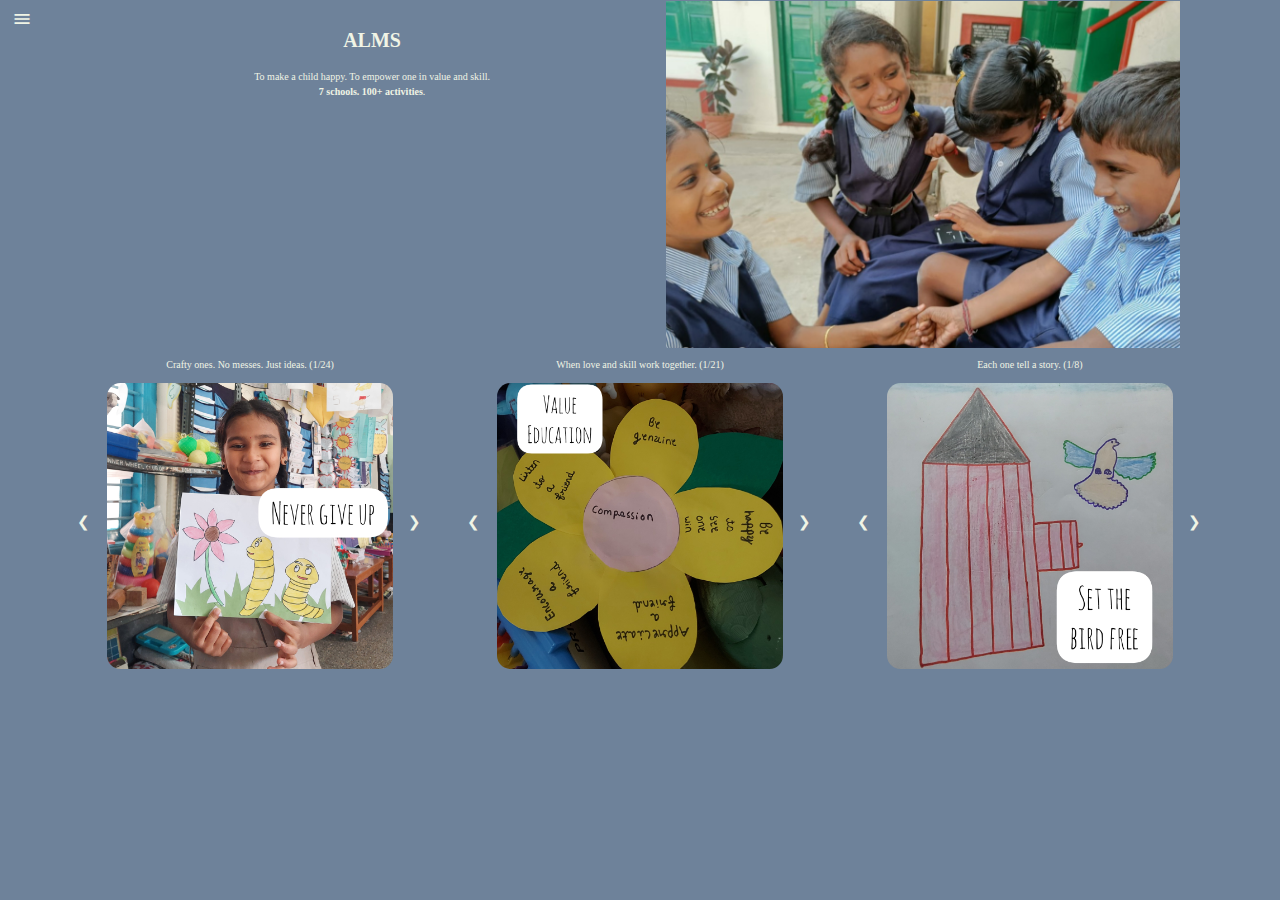
==== index.html @ 9010d497 "Update index.html" ====
<!DOCTYPE html>
<html lang="en">
<head>
  <title>ALMS</title>
  <meta charset="utf-8">
  <meta name="viewport" content="width=device-width, initial-scale=1">
  <link rel="stylesheet" href="https://maxcdn.bootstrapcdn.com/bootstrap/3.4.1/css/bootstrap.min.css">
  <link rel="stylesheet" href="style.css">
  <script src="https://ajax.googleapis.com/ajax/libs/jquery/3.6.1/jquery.min.js"></script>
  <script src="https://maxcdn.bootstrapcdn.com/bootstrap/3.4.1/js/bootstrap.min.js"></script>
  <link rel="stylesheet" href="http://www.w3schools.com/lib/w3.css">
  <link rel="stylesheet" href="https://fonts.googleapis.com/icon?family=Material+Icons">
<style>
.mySlides {display:none;}
</style>

<script>
function openNav() {
  document.getElementById("mySidepanel").style.width = "150px";
}

function closeNav() {
  document.getElementById("mySidepanel").style.width = "0";
}
</script>

</head>

<body>

<div id="mySidepanel" class="sidepanel">
  <a href="javascript:void(0)" class="closebtn" onclick="closeNav()">×</a>
  <a style="margin-top:15%" href="index.html">Home</a>
</div>

<div class="top-nav" style="margin-top:0%;">
   <div class="row">
    <div class="col-sm-1">
	<button class="openbtn" onclick="openNav()"><i class="material-icons" style="font-size:20px">menu</i></button>
    </div>
    <div class="col-sm-5" style="margin:5px 5px 5px 5px">
		<p class="tag">ALMS</p>
		<div style="border-bottom:1px solid #AF3F2B;opacity:0;margin-top:1%;margin-bottom:1%"></div>
		<p class="tag_sub">To make a child happy. To empower one in value and skill.<br>
<b>7 schools. 100+ activities</b>.</p>
    </div>
    <div class="col-sm-5">
		<img class="top1" style="width:100%" src="images/cover/cover.jpg"></img>
    </div>
    <div class="col-sm-1">
    </div> 
   </div>
</div>


  
<div class="container">

  <div class="row">

    <div class="col-sm-4">
      <p class="slideTitle1">Crafty ones. No messes. Just ideas. <span class="slideCraft"></span></p>

      <div class="w3-content w3-display-container">
  		<img class="mySlidesV" src="images/craft/never give up.jpg"></img>
		<img class="mySlidesV" src="images/craft/never hurt.jpg"></img>
  		<img class="mySlidesV" src="images/craft/cooking.jpg"></img>
		<img class="mySlidesV" src="images/craft/bhagavad gita.jpg"></img>
		<img class="mySlidesV" src="images/craft/astronomy.jpg"></img>
		<img class="mySlidesV" src="images/craft/reuse.jpg"></img>
		<img class="mySlidesV" src="images/craft/thankful.jpg"></img>
		<img class="mySlidesV" src="images/craft/unique.jpg"></img>
		<img class="mySlidesV" src="images/craft/avoid plastic.jpg"></img>
		<img class="mySlidesV" src="images/craft/food.jpg"></img>
		<img class="mySlidesV" src="images/craft/sharing.jpg"></img>
		<img class="mySlidesV" src="images/craft/eco craft.jpg"></img>
		<img class="mySlidesV" src="images/craft/positive.jpg"></img>
		<img class="mySlidesV" src="images/craft/pace.jpg"></img>
		<img class="mySlidesV" src="images/craft/green env.jpg"></img>
		<img class="mySlidesV" src="images/craft/soldier.jpg"></img>
		<img class="mySlidesV" src="images/craft/trees.jpg"></img>
		<img class="mySlidesV" src="images/craft/trust.jpg"></img>
		<img class="mySlidesV" src="images/craft/summer.jpg"></img>
		<img class="mySlidesV" src="images/craft/bookmark.jpg"></img>
		<img class="mySlidesV" src="images/craft/lamp.jpg"></img>
		<img class="mySlidesV" src="images/craft/christmas.jpg"></img>
		<img class="mySlidesV" src="images/craft/thank you.jpg"></img>
		<img class="mySlidesV" src="images/craft/pencil stand.jpg"></img>

  		<button class="left" onclick="plusDivs(-1,'V')">&#10094;</button>
  		<button class="right" onclick="plusDivs(1,'V')">&#10095;</button>
	</div>
    </div>

    <div class="col-sm-4">
      <p class="slideTitle2">When love and skill work together. <span class="slideTalent"></span></p>
      <div class="w3-content w3-display-container">
		<img class="mySlidesS" src="images/talent/value.jpg"></img>
 		<img class="mySlidesS" src="images/talent/presentation.jpg"></img>
 		<img class="mySlidesS" src="images/talent/extempore.jpg"></img>
		<img class="mySlidesS" src="images/talent/computer.jpg"></img>
 		<img class="mySlidesS" src="images/talent/language.jpg"></img>
		<img class="mySlidesS" src="images/talent/logical.jpg"></img>
		<img class="mySlidesS" src="images/talent/electricity.jpg"></img>
 		<img class="mySlidesS" src="images/talent/math.jpg"></img>
		<img class="mySlidesS" src="images/talent/gk.jpg"></img>
		<img class="mySlidesS" src="images/talent/counseling.jpg"></img>
		<img class="mySlidesS" src="images/talent/sports.jpg"></img>
		<img class="mySlidesS" src="images/talent/science.jpg"></img>
		<img class="mySlidesS" src="images/talent/meditation.jpg"></img>
		<img class="mySlidesS" src="images/talent/dance.jpg"></img>
		<img class="mySlidesS" src="images/talent/singing.jpg"></img>
 		<img class="mySlidesS" src="images/talent/fashion.jpg"></img>
		<img class="mySlidesS" src="images/talent/cooking.jpg"></img>
		<img class="mySlidesS" src="images/talent/story.jpg"></img>
		<img class="mySlidesS" src="images/talent/movie.jpg"></img>
 		<img class="mySlidesS" src="images/talent/riddle.jpg"></img>
		<img class="mySlidesS" src="images/talent/bookmark.jpg"></img>
 		
 		<button class="left" onclick="plusDivs(-1,'S')">&#10094;</button>
  		<button class="right" onclick="plusDivs(1,'S')">&#10095;</button>
	</div>
    </div>

    <div class="col-sm-4">
      <p class="slideTitle3">Each one tell a story. <span class="slideArt"></span></p>        
      <div class="w3-content w3-display-container">
  		<img class="mySlidesJ" src="images/art/bird.jpg"></img>
            <img class="mySlidesJ" src="images/art/health.jpg"></img>
  		<img class="mySlidesJ" src="images/art/water.jpg"></img>
  		<img class="mySlidesJ" src="images/art/plant.jpg"></img>
  		<img class="mySlidesJ" src="images/art/eat.jpg"></img>
		<img class="mySlidesJ" src="images/art/cleanliness.jpg"></img>
  		<img class="mySlidesJ" src="images/art/tree.jpg"></img>
		<img class="mySlidesJ" src="images/art/water plant.jpg"></img>

  		<button class="left" onclick="plusDivs(-1,'J')">&#10094;</button>
  		<button class="right" onclick="plusDivs(1,'J')">&#10095;</button>
	</div>
    </div>
  </div>

<br><br>
</div>


<script>
var slideIndex = 1;
showDivsV(slideIndex);
showDivsS(slideIndex);
showDivsJ(slideIndex);

function plusDivs(n,x) {
  if(x=='V'){
	showDivsV(slideIndex += n);
  }
  else if(x=='S'){
	showDivsS(slideIndex += n);
  }
  else{
	showDivsJ(slideIndex += n);
  }
}

function showDivsV(n) {
  var i;
  var x = document.getElementsByClassName("mySlidesV");
  if (n > x.length) {slideIndex = 1}
  if (n < 1) {slideIndex = x.length}
  for (i = 0; i < x.length; i++) {
    x[i].style.display = "none";  
  }
  x[slideIndex-1].style.display = "block"; 
 
  var slideCraft = $('.slideCraft'); 
  slideCraft.text("("+slideIndex+"/"+x.length+")");
}

function showDivsS(n) {
  var i;
  var x = document.getElementsByClassName("mySlidesS");
  if (n > x.length) {slideIndex = 1}
  if (n < 1) {slideIndex = x.length}
  for (i = 0; i < x.length; i++) {
    x[i].style.display = "none";  
  }
  x[slideIndex-1].style.display = "block"; 

  var slideTalent = $('.slideTalent'); 
  slideTalent.text("("+slideIndex+"/"+x.length+")"); 
}

function showDivsJ(n) {
  var i;
  var x = document.getElementsByClassName("mySlidesJ");
  if (n > x.length) {slideIndex = 1}
  if (n < 1) {slideIndex = x.length}
  for (i = 0; i < x.length; i++) {
    x[i].style.display = "none";  
  }
  x[slideIndex-1].style.display = "block";  

  var slideArt = $('.slideArt'); 
  slideArt.text("("+slideIndex+"/"+x.length+")"); 
}
</script>

</body>
</html>
---- style.css ----
html {overflow-x: hidden;}

body{
	background:#6E829A;
	overflow-x: hidden;
}

.openbtn{
      border:none;
      background:transparent;
	color:#F0F4E5;
      border-radius:20%;
	border:none;
	position: absolute;
  	top: 8px;
  	left: 21px;
	z-index: 10;
}

.sidepanel  {
  width:0;
  height:100%;
  position: fixed;
  z-index: 1;
  top: 0;
  left: 0;
  background-color: #F0F4E5;
  overflow-x: hidden;
  overflow-y: hidden;
  transition: 0.5s;
  padding-top: 10px;
  padding-bottom: 10px;
}

.sidepanel a {
  padding-left: 32px;
  margin-top:6px;
  text-decoration: none;
  font-size: 10px;
  color: #6E829A;
  display: block;
  transition: 0.3s;
}

.sidepanel a:hover {
    text-decoration: underline;
}

.sidepanel .closebtn {
  color: #6E829A;
  position: absolute;
  top: 0;
  right: 25px;
  font-size: 10px;
}

.top-nav{
	text-align:center;
	height:80%;
}

.top1{
	border:1px solid rgba(8,108,58,0);
}

.border{
	border-bottom:1px solid #B84F3A;
	margin-top:2%;
	opacity:0;
}

.support-nav{
	text-align:center;
}

.support1{
	border:1px solid rgba(8,108,58,0);
}

.nav-button{
	font-family:"Arial narrow";
	margin-left:0%;
	margin-top:0%;
	margin-left:2%;
	border:none;
	padding:10px;
	font-size: 10px;
	text-align:center;
	color:#F0F4E5;
	background:transparent;
}

.tag{
	font-family:"Arial narrow";
	margin-top:4%;
	font-size: 20px;
	text-align:center;
	color:#F0F4E5;
	font-weight:bold;
}

.tag_sub{
	font-family:"Arial narrow";
	font-size: 10px;
	text-align:center;
	color:#F0F4E5;
	width:100%;
}

.tag_support{
	font-family:"Arial narrow";
	margin-left:0%;
	margin-top:3%;
	font-size: 20px;
	text-align:center;
	color:#F0F4E5;
	font-weight:bold;
}

.tag_support_sub{
	font-family:"Arial narrow";
	margin-left:0%;
	font-size: 10px;
	text-align:center;
	color:#F0F4E5;
}

.thankful{
	font-family:"Arial narrow";
	margin-top:2%;
	margin-left:0%;
	font-size: 10px;
	text-align:center;
	color:#F0F4E5;
}

.slideTitle1{
	font-family:"Arial narrow";
	margin-left:0%;
	margin-top:2%;
	font-size: 10px;
	text-align:center;
	color:#F0F4E5;
}

.slideTitle2{
	font-family:"Arial narrow";
	margin-left:0%;
	margin-top:2%;
	font-size: 10px;
	text-align:center;
	color:#F0F4E5;
}

.slideTitle3{
	font-family:"Arial narrow";
	margin-left:0%;
	margin-top:2%;
	font-size: 10px;
	text-align:center;
	color:#F0F4E5;
}

.left{
  position: absolute;
  top: 50%;
  left: 4%;
  font-size: 15px;
  color:#F0F4E5;
  border:none;
  background:transparent;
}

.right{
  border:none;
  position: absolute;
  top: 50%;
  left: 89%;
  font-size: 15px;
  color:#F0F4E5;
  border:none;
  background:transparent;
}


.mySlidesV{
	border:1px solid rgba(8,108,58,0);
	border-radius:5%;
	width:80%;
	margin-left:10%;
}
.mySlidesS{
	border:1px solid rgba(8,108,58,0);
	border-radius:5%;
	width:80%;
	margin-left:10%;
}
.mySlidesJ{
	border:1px solid rgba(8,108,58,0);
	border-radius:5%;
	width:80%;
	margin-left:10%;
}

.part1{
	font-family:"Arial narrow";
	margin-left:0%;
	margin-top:2%;
	font-size: 10px;
	text-align:left;
	color:#F0F4E5;
	padding-left:10%;
	padding-right:10%;
}

.part2{
	font-family:"Arial narrow";
	margin-left:0%;
	margin-top:2%;
	font-size: 10px;
	text-align:left;
	color:#F0F4E5;
	padding-left:10%;
	padding-right:10%;
}

.part3{
	font-family:"Arial narrow";
	margin-left:0%;
	margin-top:2%;
	font-size: 10px;
	text-align:left;
	color:#F0F4E5;
	padding-left:10%;
	padding-right:10%;
}

.moral{
	font-family:"Arial narrow";
	margin-left:0%;
	margin-top:2%;
	font-size: 10px;
	text-align:left;
	color:#F0F4E5;
	padding-left:10%;
	padding-right:10%;
}

.story1{
	border:1px solid rgba(8,108,58,0);
	border-radius:5%;
	width:80%;
	margin-left:10%;
}
.story2{
	border:1px solid rgba(8,108,58,0);
	border-radius:5%;
	width:80%;
	margin-left:10%;
}
.story3{
	border:1px solid rgba(8,108,58,0);
	border-radius:5%;
	width:80%;
	margin-left:10%;
}
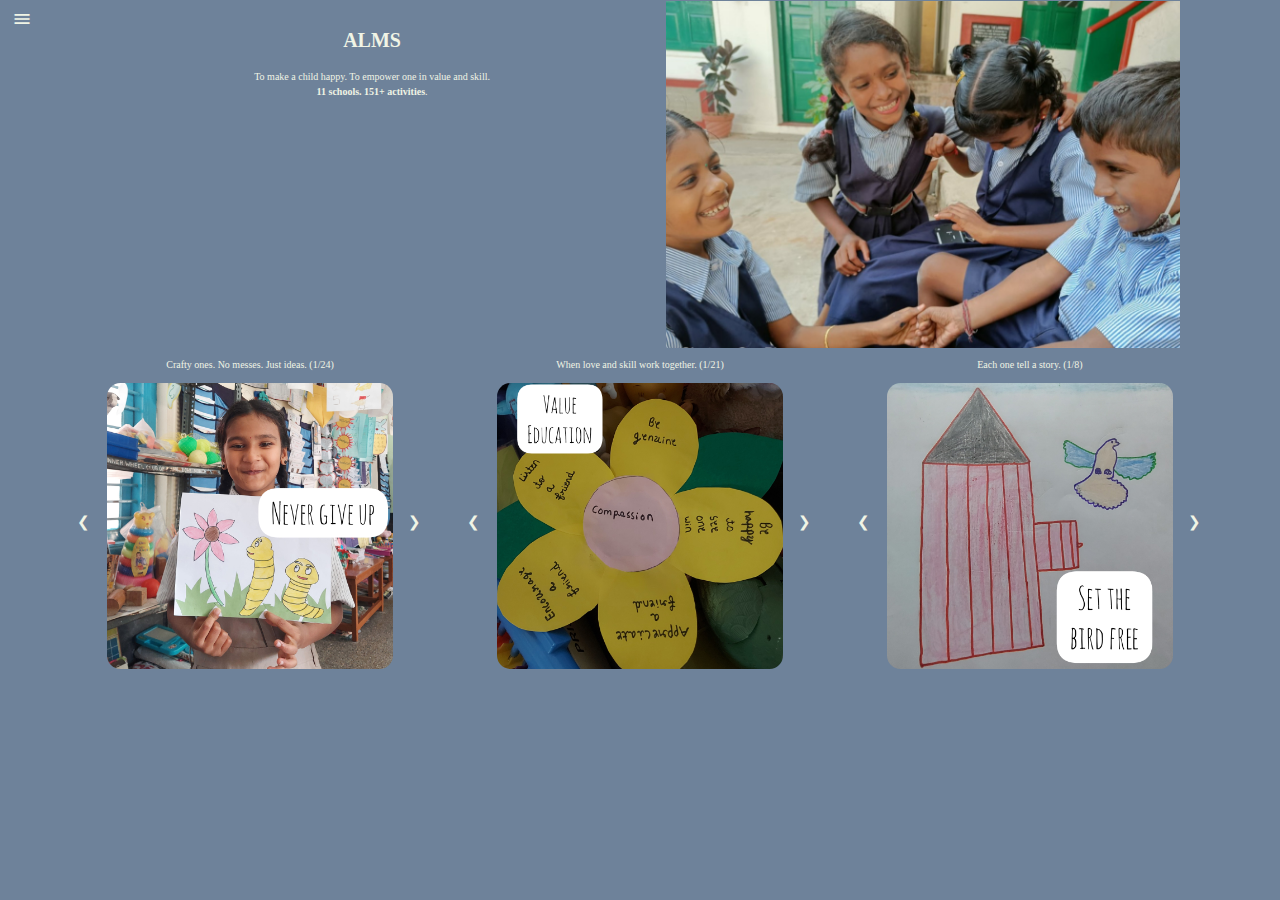
==== commit 9d6cc3f0: "Update index.html" ====
--- a/index.html
+++ b/index.html
@@ -42,7 +42,7 @@
 		<p class="tag">ALMS</p>
 		<div style="border-bottom:1px solid #AF3F2B;opacity:0;margin-top:1%;margin-bottom:1%"></div>
 		<p class="tag_sub">To make a child happy. To empower one in value and skill.<br>
-<b>7 schools. 100+ activities</b>.</p>
+<b>11 schools. 151+ activities</b>.</p>
     </div>
     <div class="col-sm-5">
 		<img class="top1" style="width:100%" src="images/cover/cover.jpg"></img>
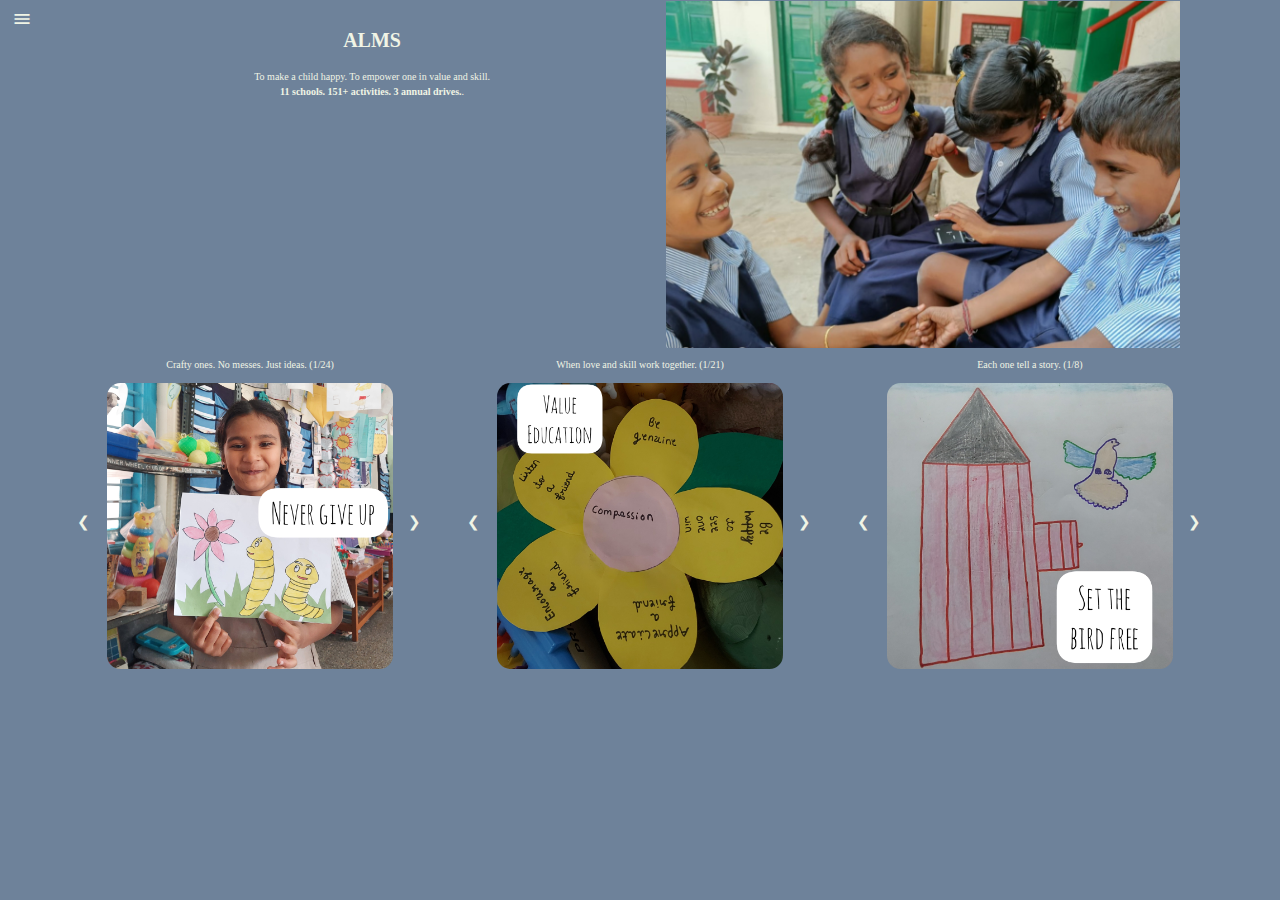
==== commit af158d86: "Update index.html" ====
--- a/index.html
+++ b/index.html
@@ -42,7 +42,7 @@
 		<p class="tag">ALMS</p>
 		<div style="border-bottom:1px solid #AF3F2B;opacity:0;margin-top:1%;margin-bottom:1%"></div>
 		<p class="tag_sub">To make a child happy. To empower one in value and skill.<br>
-<b>11 schools. 151+ activities</b>.</p>
+<b>11 schools. 151+ activities. 3 annual drives.</b>.</p>
     </div>
     <div class="col-sm-5">
 		<img class="top1" style="width:100%" src="images/cover/cover.jpg"></img>
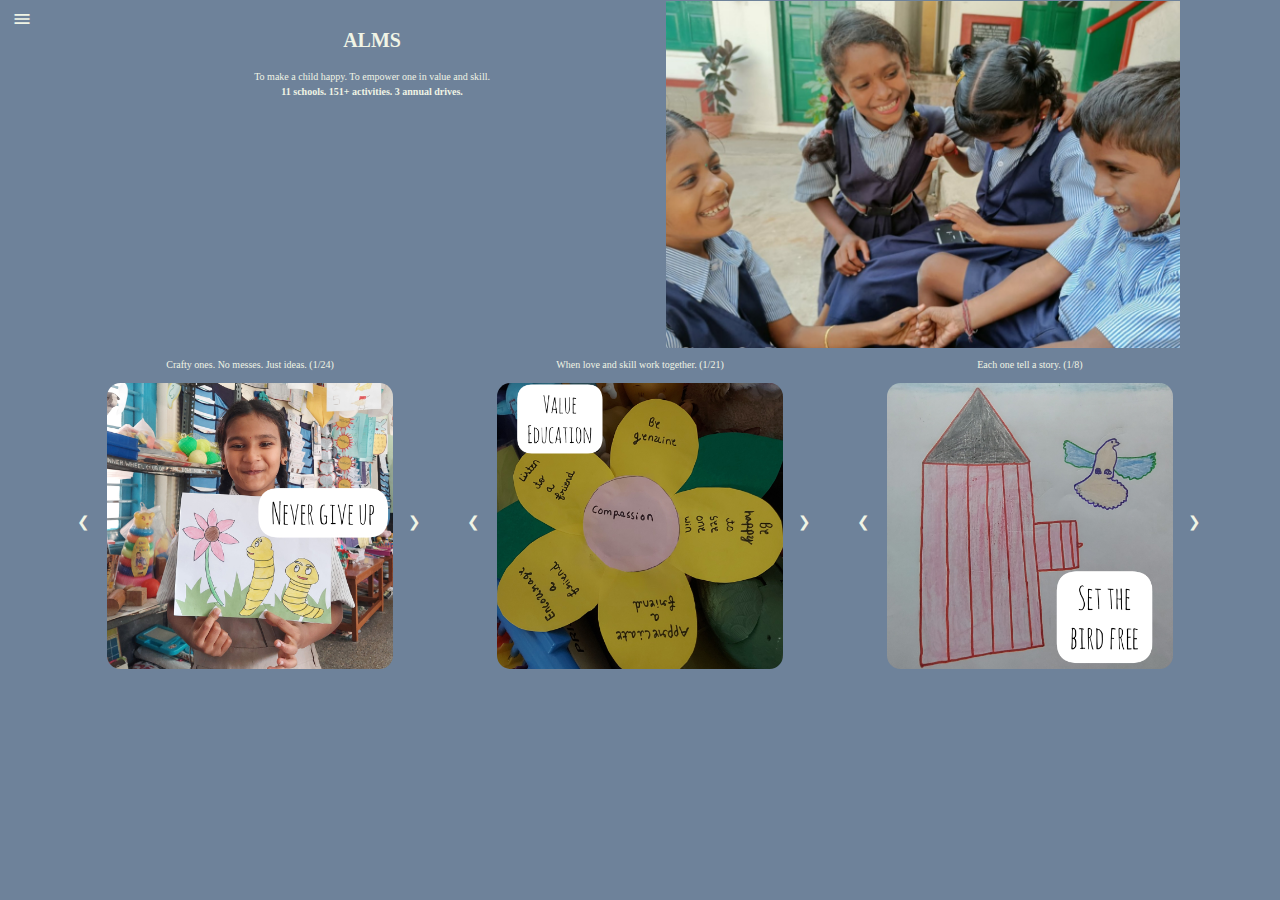
==== commit dc2d02e3: "Update index.html" ====
--- a/index.html
+++ b/index.html
@@ -42,7 +42,7 @@
 		<p class="tag">ALMS</p>
 		<div style="border-bottom:1px solid #AF3F2B;opacity:0;margin-top:1%;margin-bottom:1%"></div>
 		<p class="tag_sub">To make a child happy. To empower one in value and skill.<br>
-<b>11 schools. 151+ activities. 3 annual drives.</b>.</p>
+<b>11 schools. 151+ activities. 3 annual drives.</b></p>
     </div>
     <div class="col-sm-5">
 		<img class="top1" style="width:100%" src="images/cover/cover.jpg"></img>
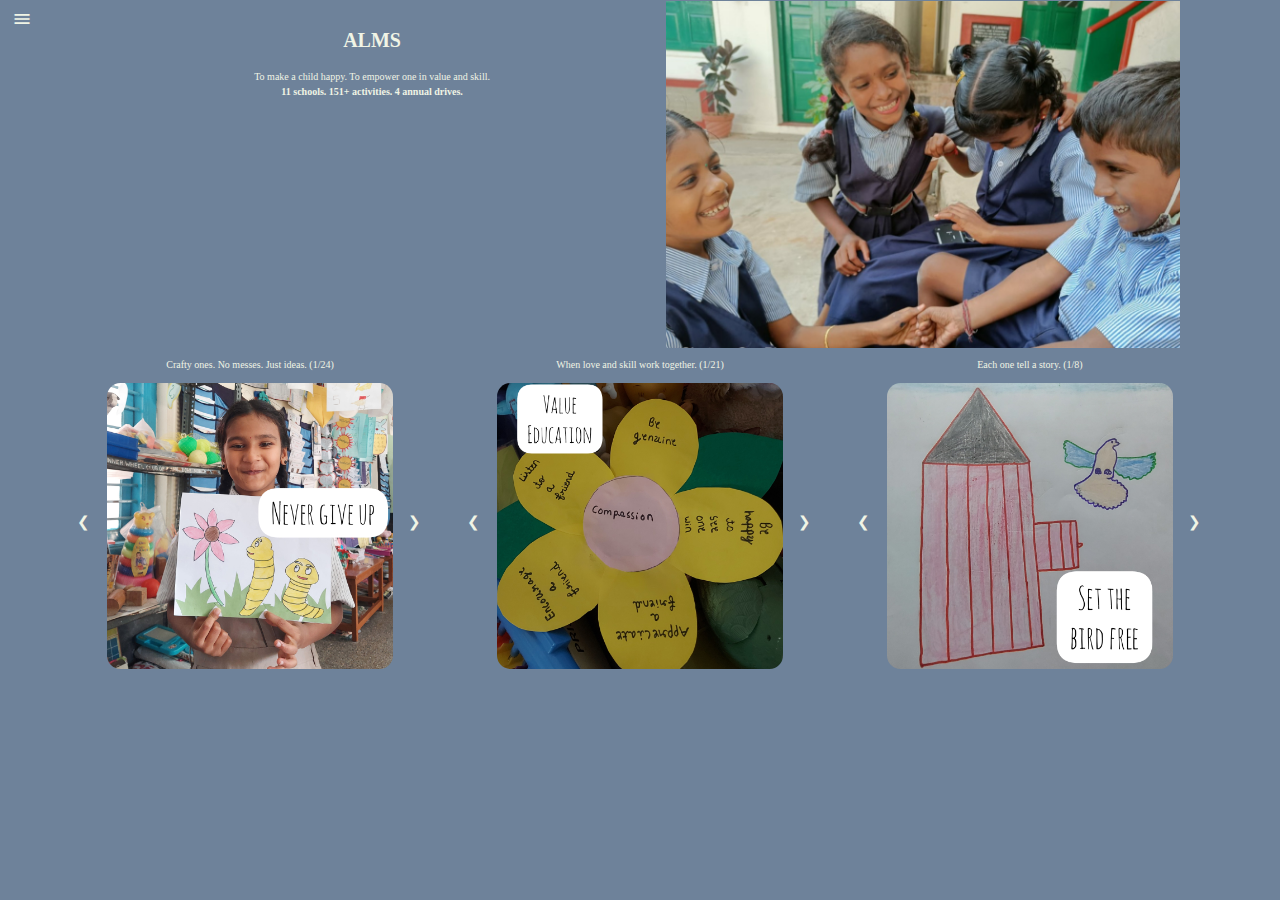
==== commit b8c03136: "Update index.html" ====
--- a/index.html
+++ b/index.html
@@ -42,7 +42,7 @@
 		<p class="tag">ALMS</p>
 		<div style="border-bottom:1px solid #AF3F2B;opacity:0;margin-top:1%;margin-bottom:1%"></div>
 		<p class="tag_sub">To make a child happy. To empower one in value and skill.<br>
-<b>11 schools. 151+ activities. 3 annual drives.</b></p>
+<b>11 schools. 151+ activities. 4 annual drives.</b></p>
     </div>
     <div class="col-sm-5">
 		<img class="top1" style="width:100%" src="images/cover/cover.jpg"></img>
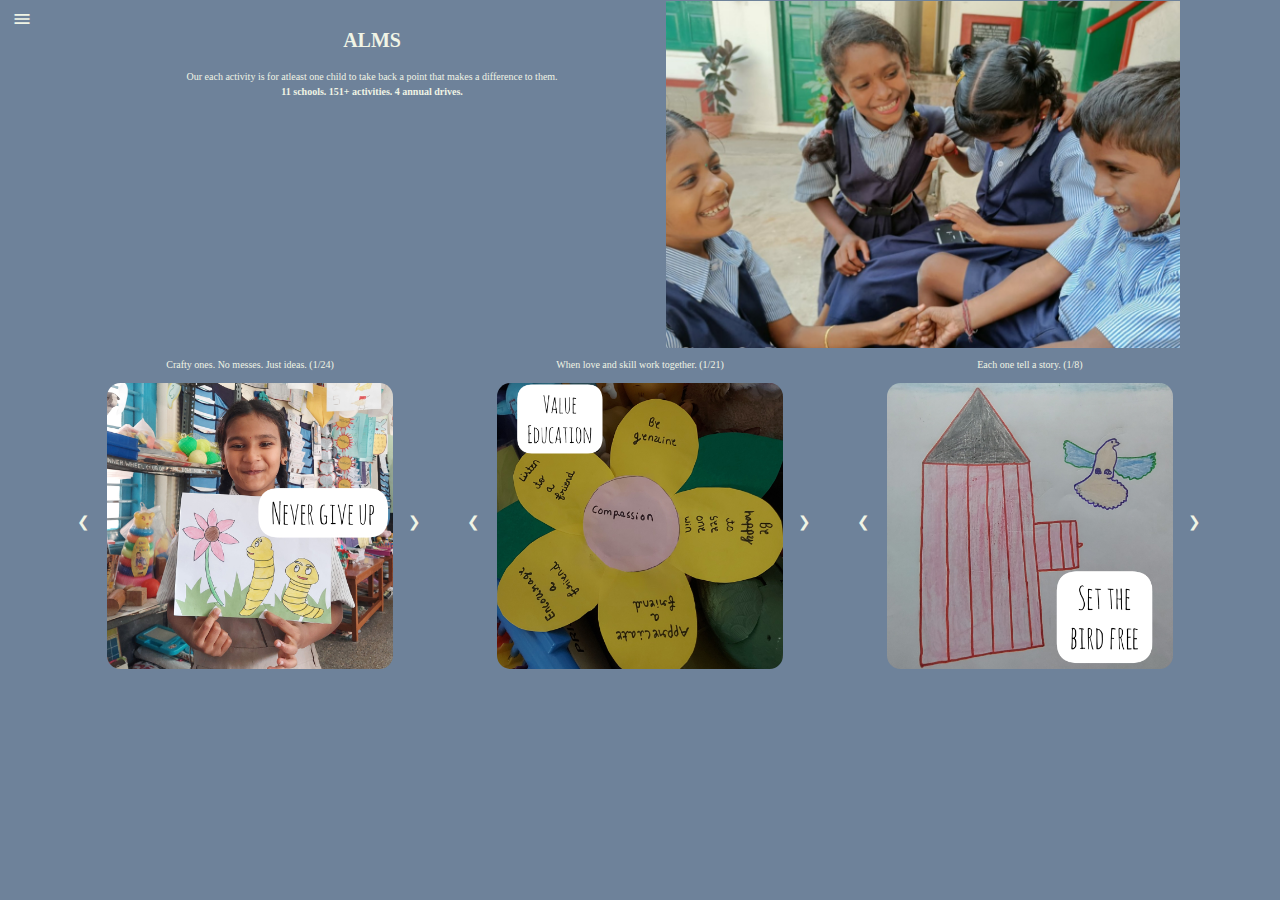
==== commit 54959e35: "Update index.html" ====
--- a/index.html
+++ b/index.html
@@ -41,7 +41,7 @@
     <div class="col-sm-5" style="margin:5px 5px 5px 5px">
 		<p class="tag">ALMS</p>
 		<div style="border-bottom:1px solid #AF3F2B;opacity:0;margin-top:1%;margin-bottom:1%"></div>
-		<p class="tag_sub">To make a child happy. To empower one in value and skill.<br>
+		<p class="tag_sub">Our each activity is for atleast one child to take back a point that makes a difference to them.<br>
 <b>11 schools. 151+ activities. 4 annual drives.</b></p>
     </div>
     <div class="col-sm-5">
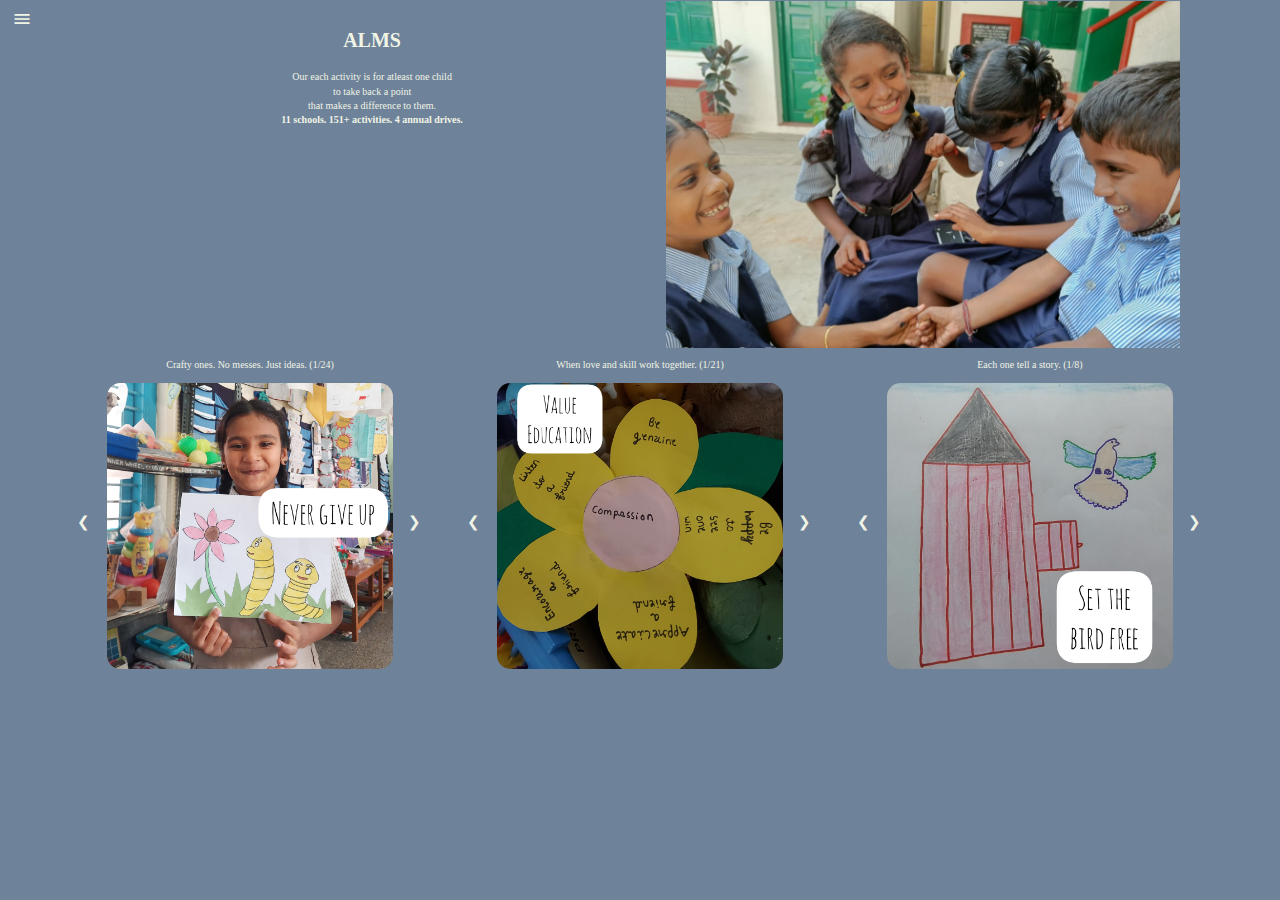
==== commit 7365cbf8: "Update index.html" ====
--- a/index.html
+++ b/index.html
@@ -41,7 +41,7 @@
     <div class="col-sm-5" style="margin:5px 5px 5px 5px">
 		<p class="tag">ALMS</p>
 		<div style="border-bottom:1px solid #AF3F2B;opacity:0;margin-top:1%;margin-bottom:1%"></div>
-		<p class="tag_sub">Our each activity is for atleast one child to take back a point that makes a difference to them.<br>
+		<p class="tag_sub">Our each activity is for atleast one child<br>to take back a point<br>that makes a difference to them.<br>
 <b>11 schools. 151+ activities. 4 annual drives.</b></p>
     </div>
     <div class="col-sm-5">
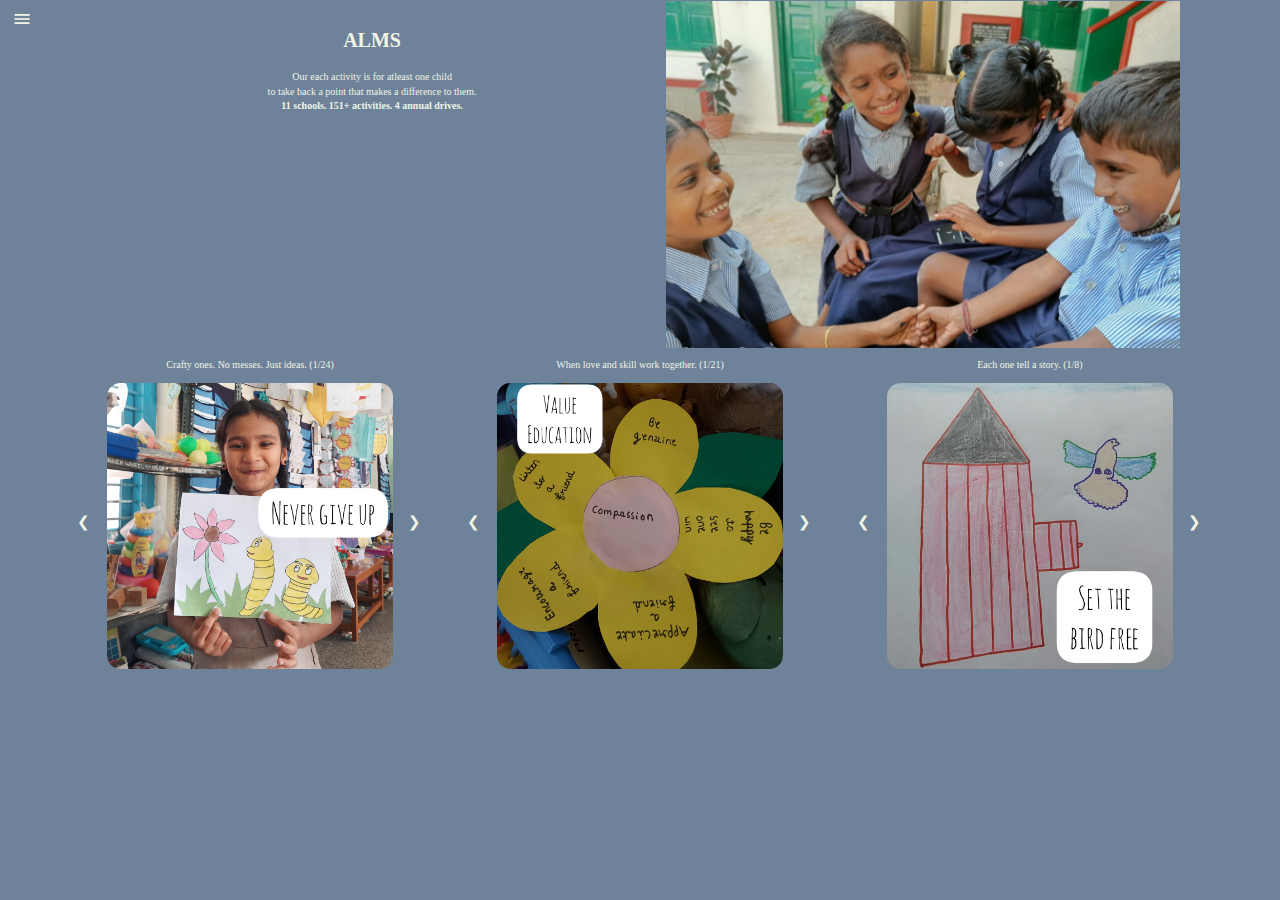
==== commit 1182f9b8: "Update index.html" ====
--- a/index.html
+++ b/index.html
@@ -41,7 +41,7 @@
     <div class="col-sm-5" style="margin:5px 5px 5px 5px">
 		<p class="tag">ALMS</p>
 		<div style="border-bottom:1px solid #AF3F2B;opacity:0;margin-top:1%;margin-bottom:1%"></div>
-		<p class="tag_sub">Our each activity is for atleast one child<br>to take back a point<br>that makes a difference to them.<br>
+		<p class="tag_sub">Our each activity is for atleast one child<br>to take back a point that makes a difference to them.<br>
 <b>11 schools. 151+ activities. 4 annual drives.</b></p>
     </div>
     <div class="col-sm-5">
